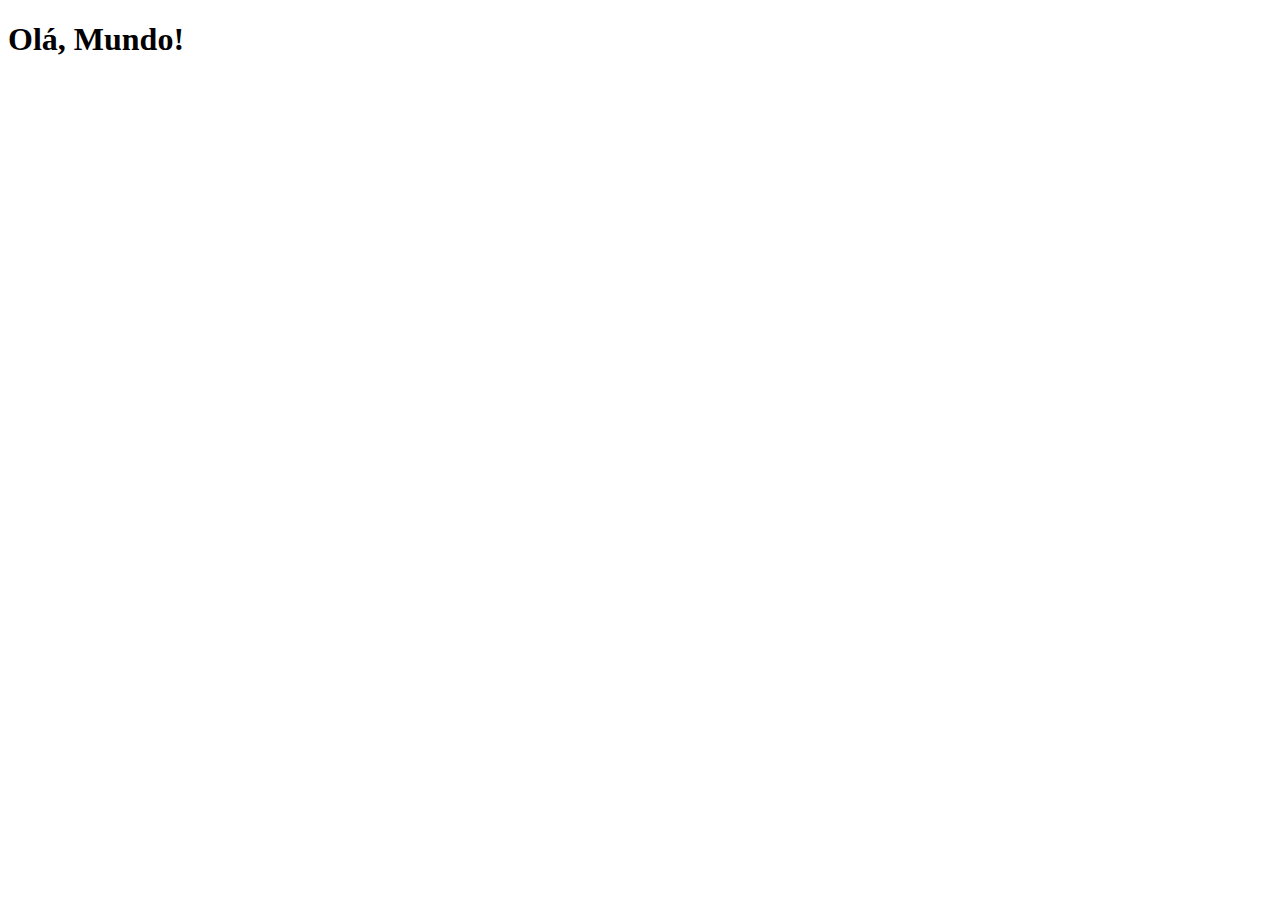
==== index.html @ 6eee2dbd "criei a página principal" ====
<!DOCTYPE html>
<html lang="pt-br">
<head>
    <meta charset="UTF-8">
    <meta name="viewport" content="width=device-width, initial-scale=1.0">
    <link rel="shortcut icon" href="favicon.ico" type="image/x-icon">
    <title>Projetos Redes Sociais</title>
</head>
<body>
    <h1>Olá, Mundo!</h1>
</body>
</html>
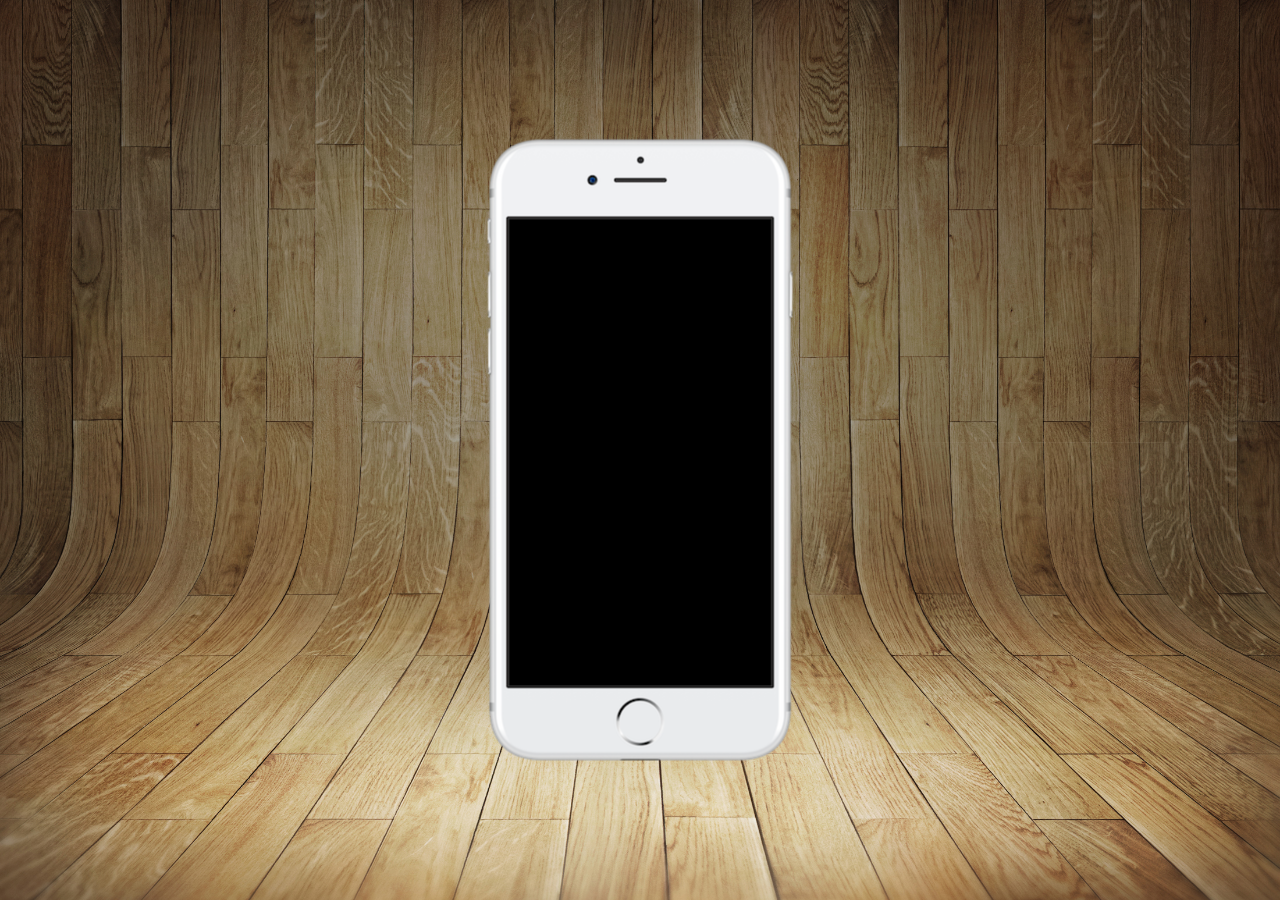
==== commit 25c208f1: "criei um estilo para o meu site" ====
--- a/index.html
+++ b/index.html
@@ -5,8 +5,16 @@
     <meta name="viewport" content="width=device-width, initial-scale=1.0">
     <link rel="shortcut icon" href="favicon.ico" type="image/x-icon">
     <title>Projetos Redes Sociais</title>
+    <link rel="stylesheet" href="estilos/style.css">
 </head>
 <body>
-    <h1>Olá, Mundo!</h1>
+    <main>
+        <section id="telefone">
+
+        </section>
+        <section id="redes-sociais">
+
+        </section>
+    </main>
 </body>
 </html>--- a/estilos/style.css
+++ b/estilos/style.css
@@ -0,0 +1,38 @@
+@charset "UTF-8";
+
+* {
+    margin: 0px;
+    padding: 0px;
+    font-family: Arial, Helvetica, sans-serif;
+}
+
+html, body {
+    height: 100vh;
+    width: 100vw;
+    background-color: black;
+}
+
+body {
+    background-image: url(../imagens/fundo-madeira.jpg);
+    background-size: cover;
+    background-repeat: no-repeat;
+    background-position: top center;
+    background-attachment: fixed;
+}
+
+main {
+    position: relative;
+    height: 100vh;
+}
+
+section#telefone {
+    position: absolute;
+    top: 50%;
+    left: 50%;
+    transform: translate(-50%, -50%);
+
+    height: 627px;
+    width: 311px;
+    background-image: url('../imagens/frame-iphone.png');
+    background-repeat: no-repeat;
+}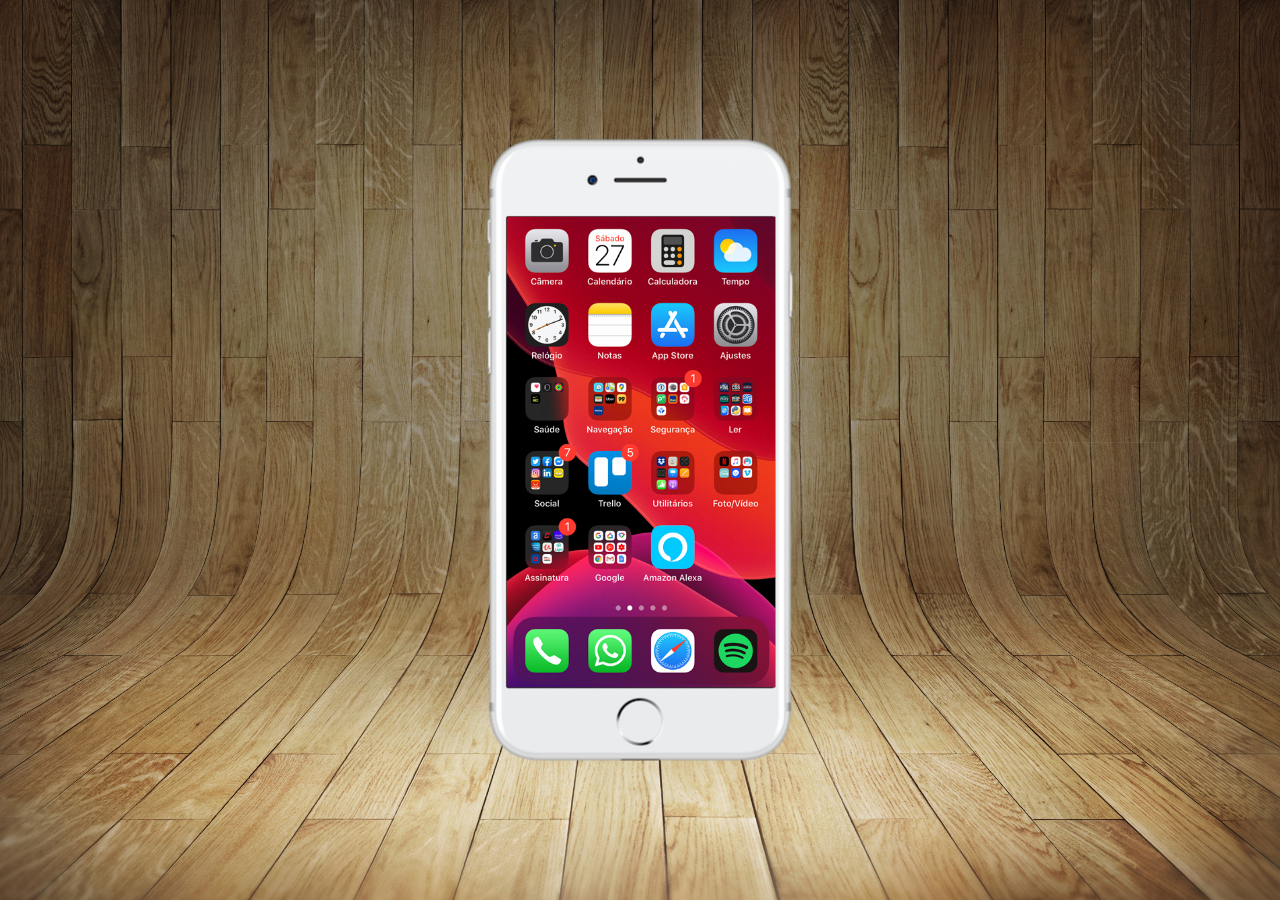
==== commit e4be5c1c: "criei a tela home" ====
--- a/index.html
+++ b/index.html
@@ -10,7 +10,7 @@
 <body>
     <main>
         <section id="telefone">
-
+            <iframe src="home.html" name="tela" id="tela" frameborder="0"></iframe>
         </section>
         <section id="redes-sociais">
 
--- a/estilos/style.css
+++ b/estilos/style.css
@@ -35,4 +35,12 @@
     width: 311px;
     background-image: url('../imagens/frame-iphone.png');
     background-repeat: no-repeat;
+}
+
+iframe#tela {
+    position: relative;
+    top: 80px;
+    left: 22px;
+    width: 269px;
+    height: 471px;
 }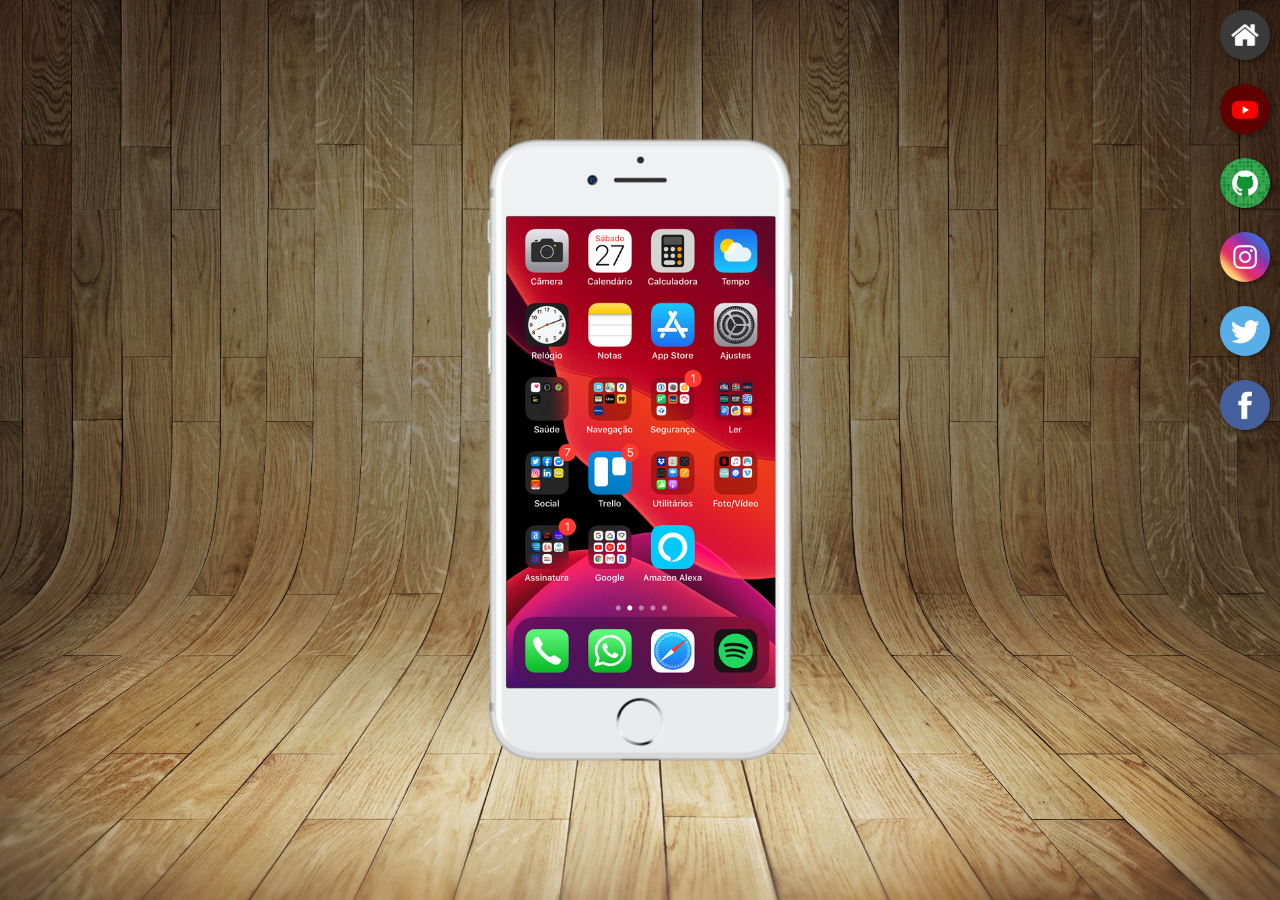
==== commit 5857a70c: "criei botões na lateral" ====
--- a/index.html
+++ b/index.html
@@ -10,10 +10,17 @@
 <body>
     <main>
         <section id="telefone">
-            <iframe src="home.html" name="tela" id="tela" frameborder="0"></iframe>
+            <iframe src="home.html" name="tela" id="tela" frameborder="0">
+                Seu navegador não é compatível com isso.
+            </iframe>
         </section>
         <section id="redes-sociais">
-
+            <a href="#" target="tela"><img src="imagens/logo-home.jpg" alt="Home"></a><br>
+            <a href="#" target="tela"><img src="imagens/logo-youtube.jpg" alt="YouTube"></a><br>
+            <a href="#" target="tela"><img src="imagens/logo-github.jpg" alt="GitHub"></a><br>
+            <a href="#" target="tela"><img src="imagens/logo-instagram.jpg" alt="Instagram"></a><br>
+            <a href="#" target="tela"><img src="imagens/logo-twitter.jpg" alt="Twitter"></a><br>
+            <a href="#" target="tela"><img src="imagens/logo-facebook.jpg" alt="Facebook"></a>
         </section>
     </main>
 </body>
--- a/estilos/style.css
+++ b/estilos/style.css
@@ -43,4 +43,25 @@
     left: 22px;
     width: 269px;
     height: 471px;
+}
+
+section#redes-sociais {
+    text-align: right;
+}
+
+section#redes-sociais img {
+    width: 50px;
+    margin: 10px;
+    border-radius: 50%;
+    box-shadow: 2px 2px 5px rgba(0, 0, 0, 0.400);
+    box-sizing: border-box; 
+    /* box-sizing: border-box; serve para colocar a borda como parte do objeto que se deseja. */
+}
+
+section#redes-sociais img:hover {
+    border: 2px solid rgba(255, 255, 255, 0.637);
+    transform: translate(-3px, -3px);
+    box-shadow: 5px 5px 10px rgba(0, 0, 0, 0.637);
+    transition: transform 0.2s, border 0.2s;
+    /* transition: transform 0.2s; serve para  controlar a movimentação dos icones das redes sociais para que fique de forma mais fluida. O border logo a frente também é uma configuração, porém, para a borda branca dos icones. */
 }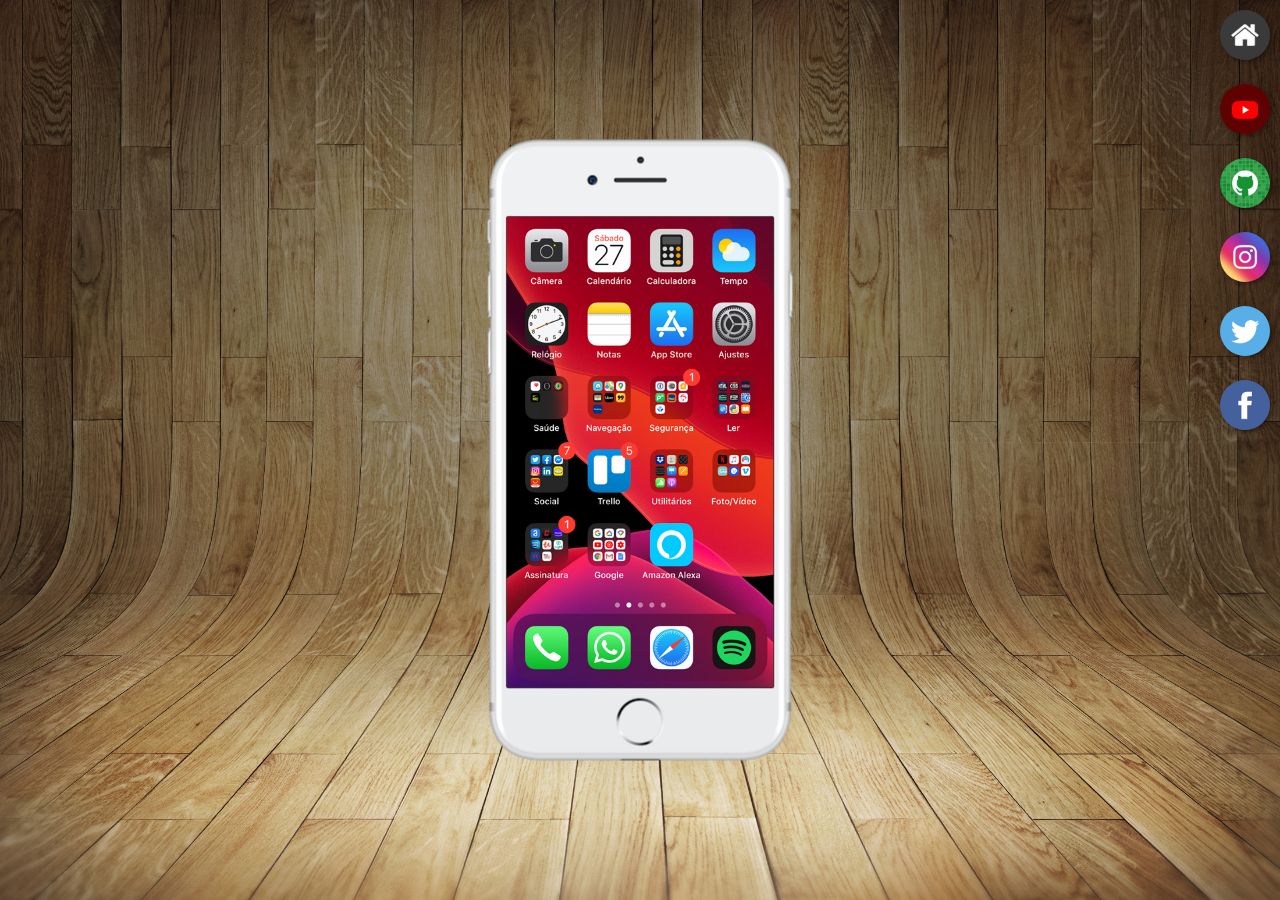
==== commit 59e384ec: "terminei o projeto rede social" ====
--- a/index.html
+++ b/index.html
@@ -15,12 +15,12 @@
             </iframe>
         </section>
         <section id="redes-sociais">
-            <a href="#" target="tela"><img src="imagens/logo-home.jpg" alt="Home"></a><br>
-            <a href="#" target="tela"><img src="imagens/logo-youtube.jpg" alt="YouTube"></a><br>
-            <a href="#" target="tela"><img src="imagens/logo-github.jpg" alt="GitHub"></a><br>
-            <a href="#" target="tela"><img src="imagens/logo-instagram.jpg" alt="Instagram"></a><br>
-            <a href="#" target="tela"><img src="imagens/logo-twitter.jpg" alt="Twitter"></a><br>
-            <a href="#" target="tela"><img src="imagens/logo-facebook.jpg" alt="Facebook"></a>
+            <a href="home.html" target="tela"><img src="imagens/logo-home.jpg" alt="Home"></a><br>
+            <a href="youtube.html" target="tela"><img src="imagens/logo-youtube.jpg" alt="YouTube"></a><br>
+            <a href="github.html" target="tela"><img src="imagens/logo-github.jpg" alt="GitHub"></a><br>
+            <a href="instagram.html" target="tela"><img src="imagens/logo-instagram.jpg" alt="Instagram"></a><br>
+            <a href="twitter.html" target="tela"><img src="imagens/logo-twitter.jpg" alt="Twitter"></a><br>
+            <a href="facebook.html" target="tela"><img src="imagens/logo-facebook.jpg" alt="Facebook"></a>
         </section>
     </main>
 </body>
--- a/estilos/style.css
+++ b/estilos/style.css
@@ -41,7 +41,7 @@
     position: relative;
     top: 80px;
     left: 22px;
-    width: 269px;
+    width: 267px;
     height: 471px;
 }
 
